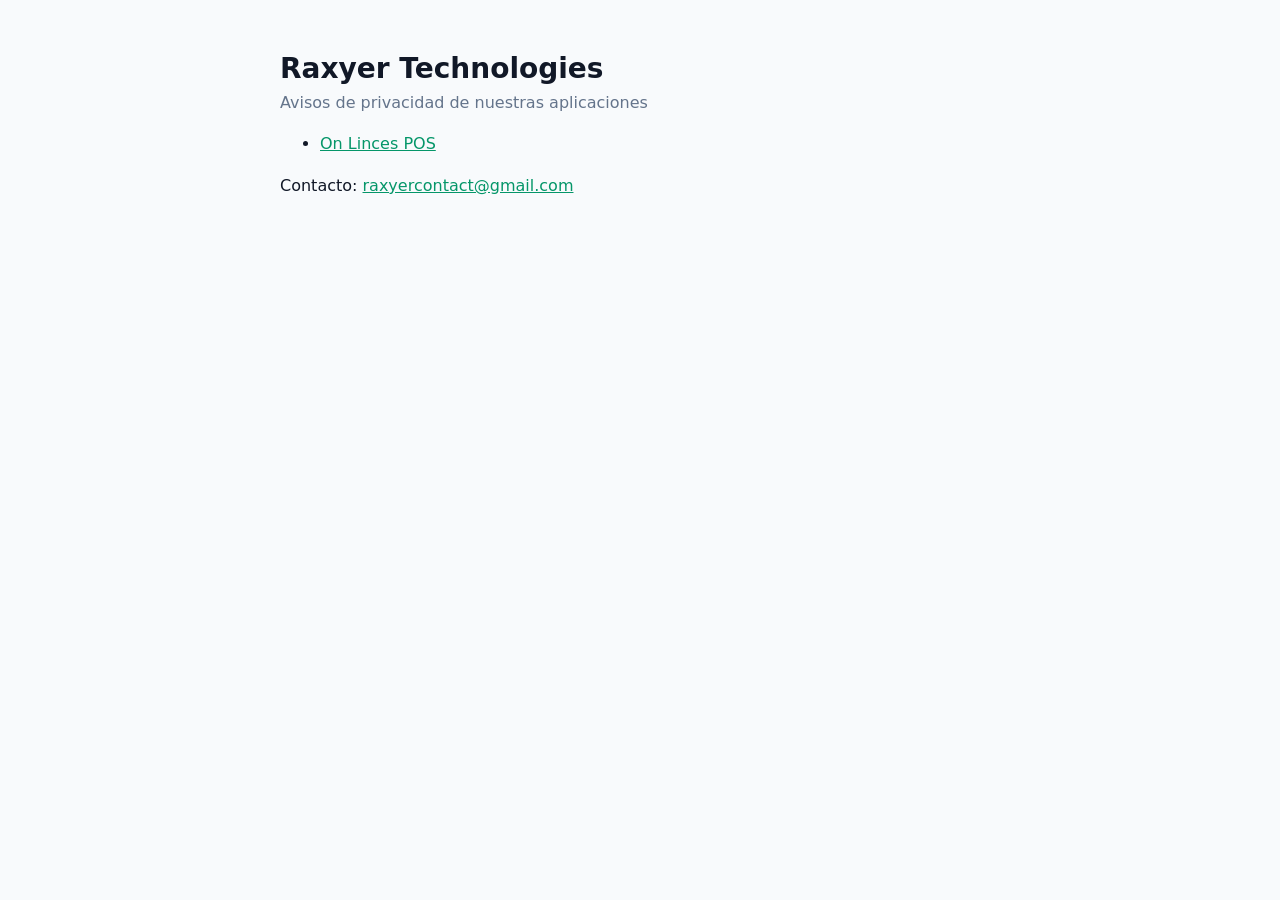
==== index.html @ 91332198 "docs: On Linces POS privacy policy" ====
<!doctype html>
<html lang="es">
<head>
  <meta charset="utf-8">
  <meta name="viewport" content="width=device-width, initial-scale=1">
  <title>Raxyer Technologies — Privacidad</title>
  <link rel="stylesheet" href="style.css">
</head>
<body>
<main>
  <h1>Raxyer Technologies</h1>
  <p class="meta">Avisos de privacidad de nuestras aplicaciones</p>
  <ul>
    <li><a href="on-linces-pos/">On Linces POS</a></li>
  </ul>
  <p>Contacto: <a href="mailto:raxyercontact@gmail.com">raxyercontact@gmail.com</a></p>
</main>
</body>
</html>
---- style.css ----
:root {
  color-scheme: light dark;
  --bg: #f8fafc;
  --text: #111827;
  --muted: #64748b;
  --accent: #059669;
  --surface: #ecfdf5;
}

@media (prefers-color-scheme: dark) {
  :root {
    --bg: #0b0e14;
    --text: #f1f5f9;
    --muted: #94a3b8;
    --accent: #34d399;
    --surface: #34d3991a;
  }
}

body {
  margin: 0;
  background: var(--bg);
  color: var(--text);
  font: 16px/1.6 system-ui, -apple-system, "Segoe UI", Roboto, sans-serif;
}

main {
  max-width: 720px;
  margin: 0 auto;
  padding: 32px 16px 64px;
}

h1 { font-size: 1.75rem; line-height: 1.25; margin-bottom: 4px; }
h2 { font-size: 1.15rem; margin-top: 2rem; }
a { color: var(--accent); }
.meta { color: var(--muted); margin-top: 0; }
.summary { background: var(--surface); padding: 16px; border-radius: 12px; }
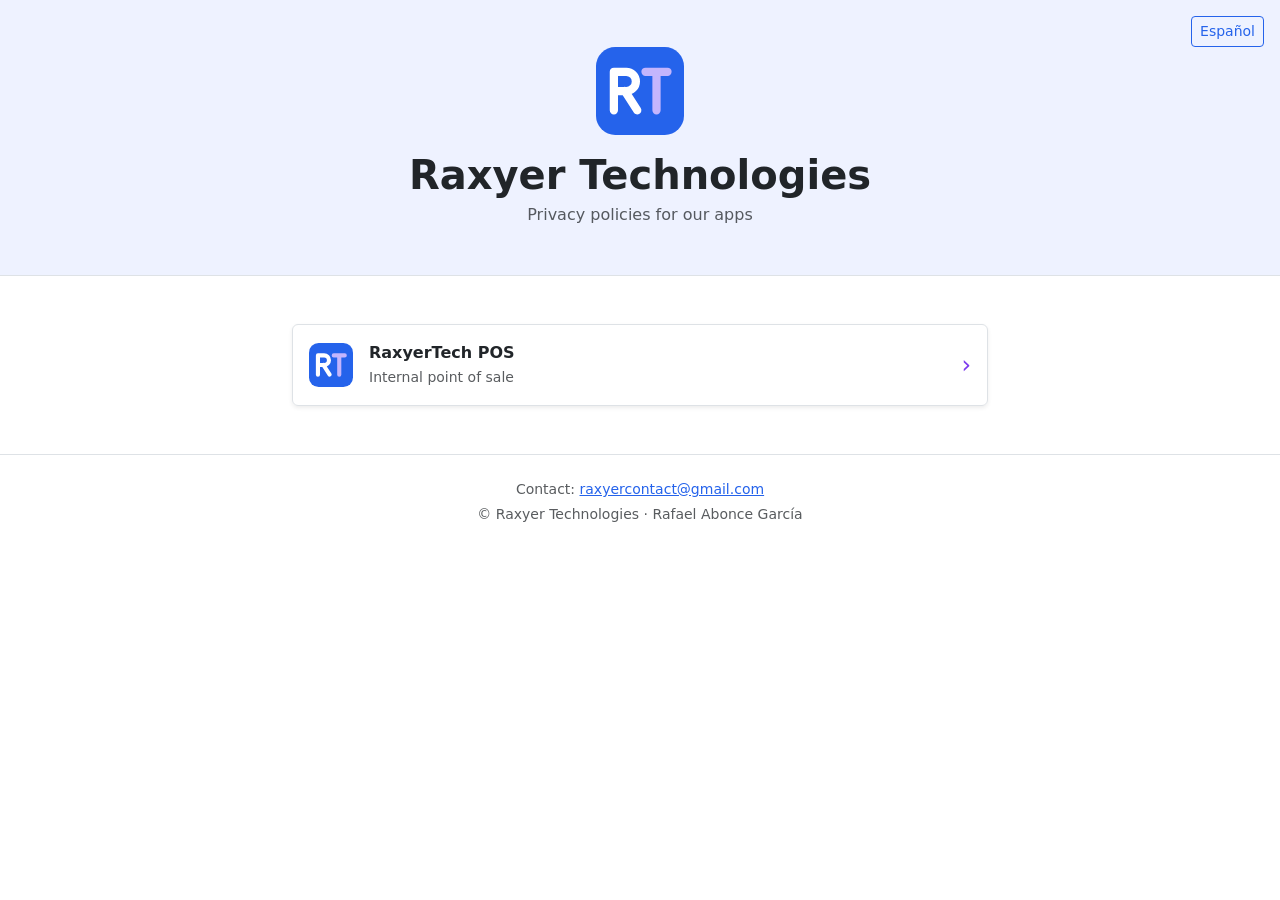
==== commit 841b0dba: "feat: bilingual RaxyerTech POS privacy policy with RT branding and Bootstrap" ====
--- a/index.html
+++ b/index.html
@@ -1,19 +1,49 @@
 <!doctype html>
-<html lang="es">
+<html lang="en" data-title-en="Raxyer Technologies — Privacy" data-title-es="Raxyer Technologies — Privacidad">
 <head>
   <meta charset="utf-8">
   <meta name="viewport" content="width=device-width, initial-scale=1">
-  <title>Raxyer Technologies — Privacidad</title>
+  <title>Raxyer Technologies — Privacy</title>
+  <link rel="icon" href="logo.svg" type="image/svg+xml">
+  <script src="site.js"></script>
+  <link rel="stylesheet" href="https://cdn.jsdelivr.net/npm/bootstrap@5.3.3/dist/css/bootstrap.min.css">
   <link rel="stylesheet" href="style.css">
 </head>
 <body>
-<main>
-  <h1>Raxyer Technologies</h1>
-  <p class="meta">Avisos de privacidad de nuestras aplicaciones</p>
-  <ul>
-    <li><a href="on-linces-pos/">On Linces POS</a></li>
-  </ul>
-  <p>Contacto: <a href="mailto:raxyercontact@gmail.com">raxyercontact@gmail.com</a></p>
+<header class="hero text-center pb-5 px-3">
+  <div class="text-end pt-3">
+    <button id="lang-toggle" type="button" class="btn btn-sm btn-rt">
+      <span data-lang="en" lang="es">Español</span><span data-lang="es" lang="en">English</span>
+    </button>
+  </div>
+  <img src="logo.svg" class="hero-logo mb-3" alt="Raxyer Technologies RT logo">
+  <h1 class="fw-bold mb-1">Raxyer Technologies</h1>
+  <p class="text-body-secondary mb-0">
+    <span data-lang="en">Privacy policies for our apps</span>
+    <span data-lang="es">Avisos de privacidad de nuestras aplicaciones</span>
+  </p>
+</header>
+
+<main class="container py-5" style="max-width: 720px">
+  <div class="list-group shadow-sm">
+    <a href="raxyertech-pos/" class="list-group-item list-group-item-action app-card d-flex align-items-center gap-3 p-3">
+      <img src="logo.svg" width="44" height="44" alt="">
+      <div class="flex-grow-1">
+        <div class="fw-semibold">RaxyerTech POS</div>
+        <small class="text-body-secondary">
+          <span data-lang="en">Internal point of sale</span>
+          <span data-lang="es">Punto de venta de uso interno</span>
+        </small>
+      </div>
+      <span class="text-accent fs-4" aria-hidden="true">&rsaquo;</span>
+    </a>
+  </div>
 </main>
+
+<footer class="border-top py-4 text-center small text-body-secondary">
+  <span data-lang="en">Contact:</span><span data-lang="es">Contacto:</span>
+  <a href="mailto:raxyercontact@gmail.com">raxyercontact@gmail.com</a>
+  <div class="mt-1">&copy; Raxyer Technologies · Rafael Abonce García</div>
+</footer>
 </body>
 </html>
--- a/style.css
+++ b/style.css
@@ -1,37 +1,58 @@
-:root {
-  color-scheme: light dark;
-  --bg: #f8fafc;
-  --text: #111827;
-  --muted: #64748b;
-  --accent: #059669;
-  --surface: #ecfdf5;
+:root, [data-bs-theme="light"] {
+  --rt-blue: #2563eb;
+  --rt-purple: #7c3aed;
+  --rt-surface: #eef2ff;
+  --bs-link-color-rgb: 37, 99, 235;
+  --bs-link-hover-color-rgb: 124, 58, 237;
 }
 
-@media (prefers-color-scheme: dark) {
-  :root {
-    --bg: #0b0e14;
-    --text: #f1f5f9;
-    --muted: #94a3b8;
-    --accent: #34d399;
-    --surface: #34d3991a;
-  }
+[data-bs-theme="dark"] {
+  --rt-blue: #60a5fa;
+  --rt-purple: #a78bfa;
+  --rt-surface: #818cf81a;
+  --bs-body-bg: #0b0e14;
+  --bs-link-color-rgb: 96, 165, 250;
+  --bs-link-hover-color-rgb: 167, 139, 250;
 }
 
-body {
-  margin: 0;
-  background: var(--bg);
-  color: var(--text);
-  font: 16px/1.6 system-ui, -apple-system, "Segoe UI", Roboto, sans-serif;
+body { background: var(--bs-body-bg); }
+
+html[lang="en"] [data-lang="es"],
+html[lang="es"] [data-lang="en"] { display: none !important; }
+
+.brand-logo { width: 40px; height: 40px; }
+.hero-logo { width: 88px; height: 88px; }
+
+.hero {
+  background: var(--rt-surface);
+  border-bottom: 1px solid var(--bs-border-color);
 }
 
-main {
-  max-width: 720px;
-  margin: 0 auto;
-  padding: 32px 16px 64px;
+.text-accent { color: var(--rt-purple); }
+.summary { background: var(--rt-surface); border-left: 4px solid var(--rt-purple); }
+.badge-rt { background: var(--rt-purple); color: #fff; }
+
+.btn-rt {
+  --bs-btn-color: var(--rt-blue);
+  --bs-btn-border-color: var(--rt-blue);
+  --bs-btn-hover-color: #fff;
+  --bs-btn-hover-bg: var(--rt-purple);
+  --bs-btn-hover-border-color: var(--rt-purple);
+  --bs-btn-active-color: #fff;
+  --bs-btn-active-bg: var(--rt-purple);
+  --bs-btn-active-border-color: var(--rt-purple);
 }
 
-h1 { font-size: 1.75rem; line-height: 1.25; margin-bottom: 4px; }
-h2 { font-size: 1.15rem; margin-top: 2rem; }
-a { color: var(--accent); }
-.meta { color: var(--muted); margin-top: 0; }
-.summary { background: var(--surface); padding: 16px; border-radius: 12px; }
+.policy h2 {
+  font-size: 1.15rem;
+  margin-top: 2rem;
+  color: var(--rt-blue);
+  scroll-margin-top: 80px;
+}
+.policy h2:first-of-type { margin-top: 0; }
+
+.app-card { transition: transform .15s, box-shadow .15s; }
+.app-card:hover { transform: translateY(-2px); box-shadow: 0 .5rem 1.5rem rgba(0, 0, 0, .12); }
+
+.toc a { color: var(--bs-secondary-color); text-decoration: none; }
+.toc a:hover { color: var(--rt-purple); }
